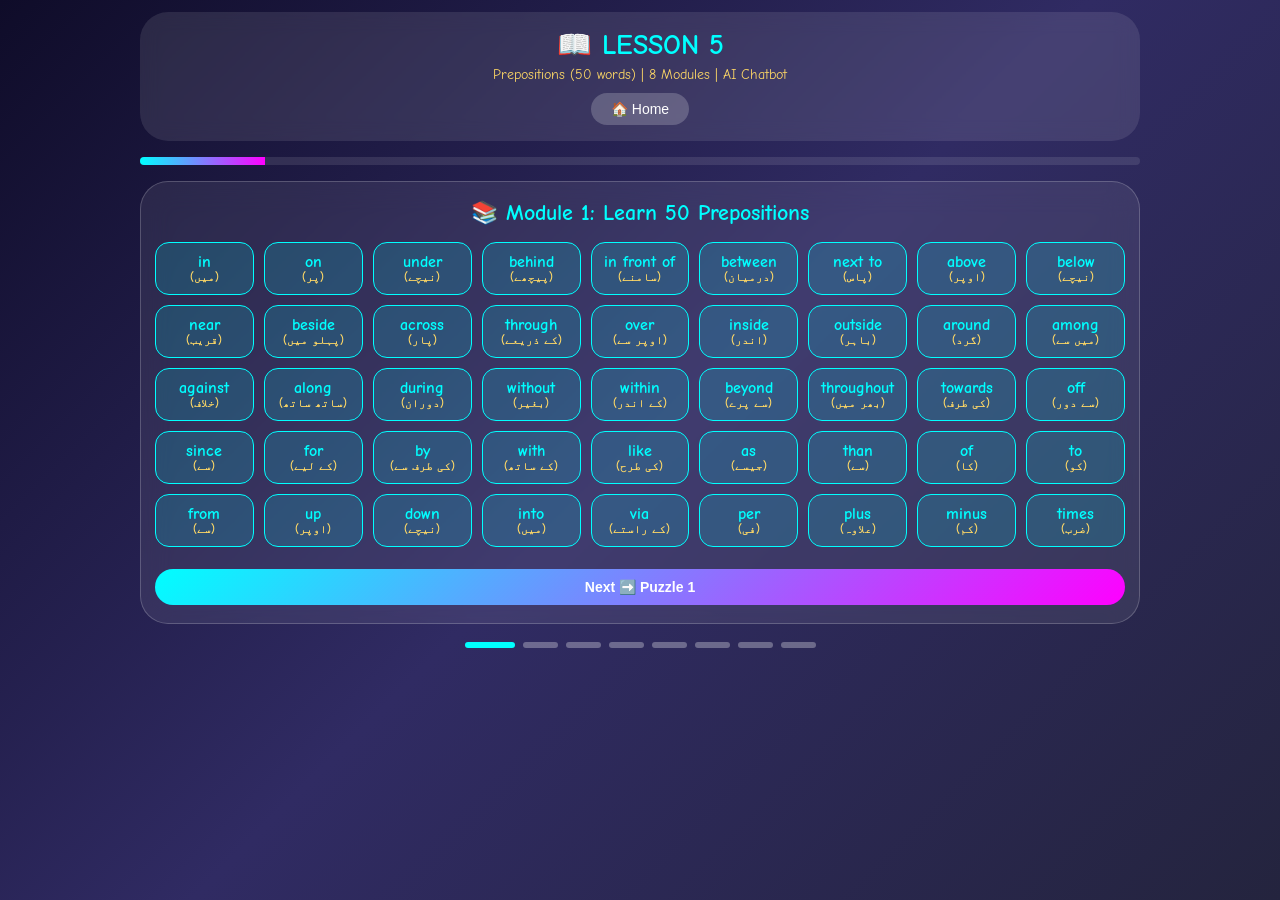
==== lecture-5/lesson_5.html @ a672e445 "New changes" ====
<!DOCTYPE html>
<html lang="ur">
<head>
    <meta charset="UTF-8">
    <meta name="viewport" content="width=device-width, initial-scale=1.0, user-scalable=yes, viewport-fit=cover">
    <title>Lesson 5 - 50 Prepositions & AI Chatbot</title>
    <link rel="stylesheet" href="style.css">
    <link href="https://fonts.googleapis.com/css2?family=Comic+Neue:wght@400;700&display=swap" rel="stylesheet">
</head>
<body>
    <div class="container">
        <header>
            <h1>📖 LESSON 5</h1>
            <p>Prepositions (50 words) | 8 Modules | AI Chatbot</p>
            <button class="home-btn" onclick="goHome()">🏠 Home</button>
        </header>

        <div class="progress-container">
            <div class="progress-bar" id="progressBar"></div>
        </div>

        <main id="mainContent">
            <!-- MODULE 1: Word List (50 Prepositions) -->
            <div id="module1" class="module active">
                <div class="card">
                    <h2>📚 Module 1: Learn 50 Prepositions</h2>
                    <div class="words-grid" id="wordsGrid"></div>
                    <div class="nav-buttons">
                        <button class="next-btn" data-next="module2">Next ➡️ Puzzle 1</button>
                    </div>
                </div>
            </div>

            <!-- MODULE 2: Match Game -->
            <div id="module2" class="module">
                <div class="card">
                    <h2>🧩 Puzzle 1: Match Preposition with Picture</h2>
                    <p class="puzzle-hint">👉 Preposition ko sahi picture se match karo 👈</p>
                    <div class="match-game" id="prepositionMatchGame"></div>
                    <div id="prepositionMatchMessage" class="message"></div>
                    <div class="nav-buttons">
                        <button class="prev-btn" data-prev="module1">⬅️ Back</button>
                        <button class="next-btn" data-next="module3">Next ➡️ Puzzle 2</button>
                    </div>
                </div>
            </div>

            <!-- MODULE 3: Fill Preposition -->
            <div id="module3" class="module">
                <div class="card">
                    <h2>🧩 Puzzle 2: Fill Correct Preposition</h2>
                    <p class="puzzle-hint">👉 Blank mein sahi preposition fill karo 👈</p>
                    <div id="fillPrepositionGame" class="choice-game"></div>
                    <div id="fillPrepositionMessage" class="message"></div>
                    <div class="nav-buttons">
                        <button class="prev-btn" data-prev="module2">⬅️ Back</button>
                        <button class="next-btn" data-next="module4">Next ➡️ Puzzle 3</button>
                    </div>
                </div>
            </div>

            <!-- MODULE 4: Drag & Drop -->
            <div id="module4" class="module">
                <div class="card">
                    <h2>🧩 Puzzle 3: Drag & Drop - Position Compare</h2>
                    <p class="puzzle-hint">👉 Word ko sahi position box mein drag karo 👈</p>
                    <div class="compare-game" id="dragCompareGame"></div>
                    <div id="dragCompareMessage" class="message"></div>
                    <div class="nav-buttons">
                        <button class="prev-btn" data-prev="module3">⬅️ Back</button>
                        <button class="next-btn" data-next="module5">Next ➡️ Puzzle 4</button>
                    </div>
                </div>
            </div>

            <!-- MODULE 5: Tricky Confusion -->
            <div id="module5" class="module">
                <div class="card">
                    <h2>🧩 Puzzle 4: Tricky Confusion - IN vs ON vs UNDER</h2>
                    <p class="puzzle-hint">👉 In / On / Under mein se sahi select karo 👈</p>
                    <div id="trickyGame" class="choice-game"></div>
                    <div id="trickyMessage" class="message"></div>
                    <div class="nav-buttons">
                        <button class="prev-btn" data-prev="module4">⬅️ Back</button>
                        <button class="next-btn" data-next="module6">Next ➡️ Quiz 1</button>
                    </div>
                </div>
            </div>

            <!-- MODULE 6: Mixed Quiz -->
            <div id="module6" class="module">
                <div class="card">
                    <h2>🏆 Quiz 1: Mixed Prepositions (50 Questions)</h2>
                    <p class="puzzle-hint">👉 Sahi preposition select karo 👈</p>
                    <div id="mixedQuizContainer" class="quiz-container"></div>
                    <button id="submitMixedQuiz" class="submit-btn">✅ Submit</button>
                    <div id="mixedQuizResult" class="quiz-result"></div>
                    <div class="nav-buttons">
                        <button class="prev-btn" data-prev="module5">⬅️ Back</button>
                        <button class="next-btn" data-next="module7">Next ➡️ AI CHATBOT</button>
                    </div>
                </div>
            </div>

            <!-- MODULE 7: AI Chatbot -->
            <div id="module7" class="module">
                <div class="card">
                    <h2>🤖 AI Chatbot - Learn with Fun (50 Questions)</h2>
                    <p class="puzzle-hint">👉 Main tumse baat karunga, tum answer do, main sikhaunga! 👈</p>
                    <div id="chatbotContainer" class="chat-container">
                        <div class="chat-messages" id="chatMessages">
                            <div class="bot-message">🤖 Hi! I'm your AI Teacher. What's your name?</div>
                        </div>
                        <div class="chat-input-area">
                            <input type="text" id="chatInput" class="chat-input" placeholder="Type your answer here...">
                            <button id="sendBtn" class="chat-send">📤 Send</button>
                        </div>
                    </div>
                    <div class="nav-buttons">
                        <button class="prev-btn" data-prev="module6">⬅️ Back</button>
                        <button class="next-btn" data-next="module8">Next ➡️ Final Test</button>
                    </div>
                </div>
            </div>

            <!-- MODULE 8: Final Test -->
            <div id="module8" class="module">
                <div class="card">
                    <h2>🏆 Final Test (50 Questions)</h2>
                    <p class="puzzle-hint">👉 All prepositions mixed - final challenge! 👈</p>
                    <div id="finalQuizContainer" class="quiz-container"></div>
                    <button id="submitFinalQuiz" class="submit-btn">✅ Submit</button>
                    <div id="finalQuizResult" class="quiz-result"></div>
                    <div class="nav-buttons">
                        <button class="prev-btn" data-prev="module7">⬅️ Back</button>
                    </div>
                </div>
            </div>
        </main>

        <div class="module-dots" id="moduleDots"></div>
    </div>

    <script src="script.js"></script>
</body>
</html>
---- lecture-5/style.css ----
* {
    margin: 0;
    padding: 0;
    box-sizing: border-box;
    -webkit-tap-highlight-color: transparent;
}

body {
    min-height: 100vh;
    background: linear-gradient(135deg, #0f0c29, #302b63, #24243e);
    font-family: 'Comic Neue', 'Segoe UI Emoji', cursive;
    padding: 12px;
}

.container {
    max-width: 1000px;
    margin: 0 auto;
    width: 100%;
}

header {
    text-align: center;
    padding: 16px 12px;
    background: rgba(255,255,255,0.1);
    backdrop-filter: blur(10px);
    border-radius: 28px;
    margin-bottom: 16px;
}

header h1 {
    color: cyan;
    font-size: clamp(22px, 6vw, 28px);
}

header p {
    color: #ffd966;
    margin-top: 5px;
    font-size: clamp(12px, 3.5vw, 14px);
}

.home-btn {
    margin-top: 10px;
    background: rgba(255,255,255,0.2);
    border: none;
    padding: 8px 20px;
    border-radius: 25px;
    color: white;
    cursor: pointer;
    font-size: 14px;
    transition: all 0.2s;
}

.home-btn:active {
    transform: scale(0.96);
}

.progress-container {
    background: rgba(255,255,255,0.1);
    border-radius: 20px;
    height: 8px;
    margin-bottom: 16px;
    overflow: hidden;
}

.progress-bar {
    width: 0%;
    height: 100%;
    background: linear-gradient(90deg, cyan, magenta);
    transition: width 0.5s;
}

.module {
    display: none;
}

.module.active {
    display: block;
    animation: fadeIn 0.3s ease;
}

@keyframes fadeIn {
    from { opacity: 0; transform: translateX(15px); }
    to { opacity: 1; transform: translateX(0); }
}

.card {
    background: rgba(255,255,255,0.08);
    backdrop-filter: blur(15px);
    border-radius: 28px;
    padding: 18px 14px;
    border: 1px solid rgba(255,255,255,0.2);
}

h2 {
    color: cyan;
    text-align: center;
    margin-bottom: 16px;
    font-size: clamp(18px, 5vw, 22px);
}

.puzzle-hint {
    text-align: center;
    color: #ffd966;
    margin-bottom: 18px;
    font-size: clamp(12px, 3.5vw, 14px);
}

.words-grid {
    display: grid;
    grid-template-columns: repeat(auto-fill, minmax(95px, 1fr));
    gap: 10px;
}

.word-card {
    background: rgba(0,255,255,0.15);
    border: 1px solid cyan;
    border-radius: 14px;
    padding: 10px 5px;
    text-align: center;
    font-size: 16px;
    font-weight: bold;
    color: cyan;
    cursor: pointer;
    transition: all 0.15s;
}

.word-card:active {
    transform: scale(0.97);
}

.word-card .urdu {
    display: block;
    font-size: 11px;
    color: #ffd966;
}

.match-game {
    display: flex;
    gap: 15px;
    flex-wrap: wrap;
}

.match-left-col, .match-right-col {
    flex: 1;
    min-width: 140px;
    display: flex;
    flex-direction: column;
    gap: 10px;
}

.match-item {
    background: rgba(255,255,255,0.1);
    border: 2px solid cyan;
    border-radius: 14px;
    padding: 10px 8px;
    text-align: center;
    font-size: 14px;
    font-weight: bold;
    cursor: pointer;
    transition: all 0.15s;
    word-break: break-word;
}

.match-item.selected {
    background: cyan;
    color: black;
}

.match-item.matched {
    background: #4CAF50;
    border-color: #4CAF50;
    color: white;
    cursor: default;
    opacity: 0.7;
}

.choice-game {
    display: flex;
    flex-direction: column;
    gap: 14px;
}

.choice-question {
    background: rgba(0,0,0,0.5);
    padding: 14px;
    border-radius: 20px;
    text-align: center;
}

.choice-question p {
    font-size: clamp(16px, 4.5vw, 20px);
    color: white;
    margin-bottom: 12px;
    word-break: break-word;
}

.choice-options {
    display: flex;
    justify-content: center;
    gap: 10px;
    flex-wrap: wrap;
}

.choice-option {
    background: rgba(0,255,255,0.2);
    border: none;
    padding: 8px 16px;
    font-size: 14px;
    border-radius: 30px;
    cursor: pointer;
    color: white;
    transition: all 0.15s;
}

.choice-option:active {
    transform: scale(0.95);
}

.compare-game {
    display: flex;
    gap: 15px;
    flex-wrap: wrap;
}

.compare-words-col, .compare-zones-col {
    flex: 1;
    min-width: 140px;
}

.compare-word {
    background: rgba(0,255,255,0.2);
    border: 1px solid cyan;
    border-radius: 14px;
    padding: 10px;
    margin-bottom: 8px;
    text-align: center;
    font-size: 14px;
    cursor: pointer;
}

.compare-word.selected {
    background: cyan;
    color: black;
}

.compare-word.matched {
    opacity: 0.4;
    pointer-events: none;
}

.compare-zone {
    background: rgba(255,255,255,0.1);
    border: 2px dashed cyan;
    border-radius: 14px;
    padding: 10px;
    margin-bottom: 8px;
    text-align: center;
    font-size: 13px;
    min-height: 52px;
}

.compare-zone.filled {
    background: rgba(76,175,80,0.3);
    border: 2px solid #4CAF50;
}

.quiz-container {
    margin-bottom: 18px;
    max-height: 60vh;
    overflow-y: auto;
    -webkit-overflow-scrolling: touch;
}

.quiz-question {
    background: rgba(0,0,0,0.5);
    border-radius: 20px;
    padding: 14px;
    margin-bottom: 14px;
}

.quiz-question p {
    color: white;
    font-size: clamp(14px, 4vw, 16px);
    margin-bottom: 10px;
}

.quiz-options {
    display: flex;
    flex-wrap: wrap;
    gap: 10px;
}

.quiz-option {
    background: rgba(255,255,255,0.1);
    padding: 6px 14px;
    border-radius: 25px;
    cursor: pointer;
    display: flex;
    align-items: center;
    gap: 6px;
}

.quiz-option span {
    color: white;
    font-size: 14px;
}

.quiz-option input {
    margin-right: 4px;
    cursor: pointer;
    accent-color: cyan;
}

.chat-container {
    background: rgba(0,0,0,0.4);
    border-radius: 28px;
    padding: 16px;
    margin-bottom: 18px;
    height: 65vh;
    min-height: 480px;
    display: flex;
    flex-direction: column;
    border: 1px solid rgba(0,255,255,0.2);
}

.chat-messages {
    flex: 1;
    overflow-y: auto;
    padding: 12px 8px;
    display: flex;
    flex-direction: column;
    gap: 12px;
    scroll-behavior: smooth;
    -webkit-overflow-scrolling: touch;
}

.chat-messages::-webkit-scrollbar {
    width: 4px;
}

.chat-messages::-webkit-scrollbar-track {
    background: rgba(255,255,255,0.1);
    border-radius: 10px;
}

.chat-messages::-webkit-scrollbar-thumb {
    background: cyan;
    border-radius: 10px;
}

.bot-message, .user-message {
    max-width: 90%;
    padding: 10px 14px;
    border-radius: 20px;
    font-size: 14px;
    line-height: 1.4;
    animation: fadeInMsg 0.25s ease;
    word-wrap: break-word;
    white-space: pre-wrap;
}

@keyframes fadeInMsg {
    from { opacity: 0; transform: translateY(8px); }
    to { opacity: 1; transform: translateY(0); }
}

.bot-message {
    background: linear-gradient(135deg, #0a4c4c, #0a6b6b);
    border-left: 3px solid cyan;
    color: #e0ffff;
    align-self: flex-start;
    border-bottom-left-radius: 6px;
    box-shadow: 0 1px 4px rgba(0,0,0,0.2);
}

.user-message {
    background: linear-gradient(135deg, #6a1b6a, #4a1a6a);
    border-right: 3px solid magenta;
    color: white;
    align-self: flex-end;
    border-bottom-right-radius: 6px;
    box-shadow: 0 1px 4px rgba(0,0,0,0.2);
}

.chat-input-area {
    display: flex;
    gap: 10px;
    margin-top: 14px;
    background: rgba(0,0,0,0.3);
    padding: 8px 10px;
    border-radius: 60px;
    backdrop-filter: blur(5px);
}

.chat-input {
    flex: 4;
    background: rgba(255,255,255,0.12);
    border: 1px solid rgba(0,255,255,0.5);
    border-radius: 50px;
    padding: 12px 16px;
    font-size: 14px;
    color: white;
    font-family: inherit;
    outline: none;
}

.chat-input:focus {
    border-color: magenta;
    background: rgba(255,255,255,0.2);
}

.chat-input::placeholder {
    color: rgba(255,255,255,0.5);
    font-size: 12px;
}

.chat-send {
    flex: 1.2;
    background: linear-gradient(135deg, cyan, magenta);
    border: none;
    border-radius: 50px;
    padding: 0 12px;
    font-size: 14px;
    font-weight: bold;
    color: white;
    cursor: pointer;
    min-width: 65px;
    white-space: nowrap;
}

.chat-send:active {
    transform: scale(0.96);
}

.nav-buttons {
    display: flex;
    justify-content: space-between;
    margin-top: 22px;
    gap: 12px;
}

.prev-btn, .next-btn, .submit-btn {
    background: linear-gradient(135deg, cyan, magenta);
    border: none;
    padding: 10px 18px;
    border-radius: 40px;
    font-size: 14px;
    font-weight: bold;
    color: white;
    cursor: pointer;
    flex: 1;
    text-align: center;
}

.prev-btn:active, .next-btn:active, .submit-btn:active {
    transform: scale(0.97);
}

.message, .quiz-result {
    text-align: center;
    padding: 12px;
    margin-top: 14px;
    border-radius: 20px;
    font-size: 14px;
}

.module-dots {
    display: flex;
    justify-content: center;
    gap: 8px;
    margin-top: 18px;
    flex-wrap: wrap;
}

.dot {
    width: 35px;
    height: 6px;
    background: rgba(255,255,255,0.3);
    border-radius: 10px;
    cursor: pointer;
}

.dot.active {
    background: cyan;
    width: 50px;
}

@media (max-width: 640px) {
    body { padding: 8px; }
    .card { padding: 14px 12px; }
    .match-left-col, .match-right-col { min-width: 100%; }
    .compare-words-col, .compare-zones-col { min-width: 100%; }
    .words-grid { grid-template-columns: repeat(auto-fill, minmax(80px, 1fr)); }
    .chat-container { height: 60vh; min-height: 420px; padding: 12px; }
    .bot-message, .user-message { max-width: 95%; font-size: 13px; padding: 8px 12px; }
    .chat-input { padding: 10px 14px; font-size: 13px; }
    .chat-send { font-size: 13px; min-width: 60px; }
}

@media (max-width: 480px) {
    .dot { width: 28px; }
    .dot.active { width: 40px; }
    .chat-send { font-size: 12px; min-width: 55px; }
}
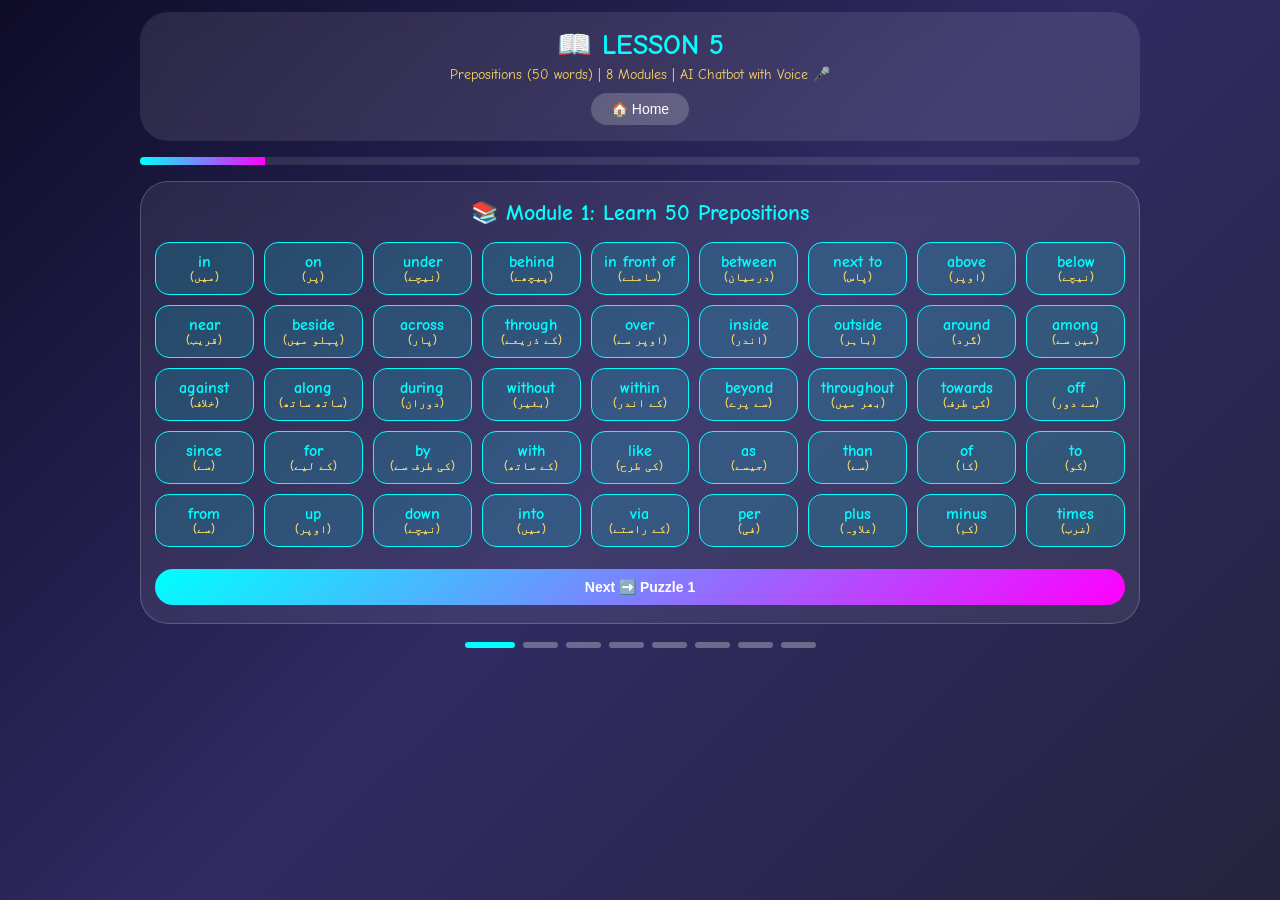
==== commit c02c2ffc: "new changes" ====
--- a/lecture-5/lesson_5.html
+++ b/lecture-5/lesson_5.html
@@ -11,7 +11,7 @@
     <div class="container">
         <header>
             <h1>📖 LESSON 5</h1>
-            <p>Prepositions (50 words) | 8 Modules | AI Chatbot</p>
+            <p>Prepositions (50 words) | 8 Modules | AI Chatbot with Voice 🎤</p>
             <button class="home-btn" onclick="goHome()">🏠 Home</button>
         </header>
 
@@ -102,18 +102,44 @@
                 </div>
             </div>
 
-            <!-- MODULE 7: AI Chatbot -->
+            <!-- MODULE 7: AI Chatbot WITH MIC BUTTON -->
             <div id="module7" class="module">
                 <div class="card">
-                    <h2>🤖 AI Chatbot - Learn with Fun (50 Questions)</h2>
-                    <p class="puzzle-hint">👉 Main tumse baat karunga, tum answer do, main sikhaunga! 👈</p>
+                    <h2>🤖 AI Chatbot - Learn with Fun (50 Questions) 🎤</h2>
+                    <p class="puzzle-hint">👉 Type karo ya 🎤 MIC button click karo aur bolo! 👈</p>
                     <div id="chatbotContainer" class="chat-container">
+                        <div class="chat-header">
+                            <span class="ai-badge">🧠 AI TUTOR</span>
+                            <span class="score-badge" id="chatScore">Score: 0/0</span>
+                            <span class="streak-badge" id="streakBadge">🔥 0</span>
+                        </div>
                         <div class="chat-messages" id="chatMessages">
-                            <div class="bot-message">🤖 Hi! I'm your AI Teacher. What's your name?</div>
+                            <div class="bot-message">
+                                <span class="bot-icon">🤖</span>
+                                <div class="message-content">
+                                    <strong>✨ Welcome to AI Tutor with Voice! ✨</strong><br><br>
+                                    🎤 <strong>Click the ORANGE MIC button and speak your answer!</strong><br>
+                                    📚 50 Grammar Questions: Nouns, Verbs, Prepositions, Pronouns<br><br>
+                                    👋 <strong>What is your name? / Apna naam batao?</strong>
+                                </div>
+                            </div>
                         </div>
                         <div class="chat-input-area">
-                            <input type="text" id="chatInput" class="chat-input" placeholder="Type your answer here...">
+                            <button id="micBtn" class="mic-btn" title="Click and Speak">🎤</button>
+                            <input type="text" id="chatInput" class="chat-input" placeholder="Type your answer... or click 🎤 and speak">
                             <button id="sendBtn" class="chat-send">📤 Send</button>
+                        </div>
+                        <div class="voice-status" id="voiceStatus">🔴 Click 🎤, speak, then auto-send!</div>
+                    </div>
+                    <div class="grammar-panel">
+                        <div class="grammar-header">📖 GRAMMAR REFERENCE</div>
+                        <div class="grammar-content">
+                            <p>🔤 Noun: Person/Place/Thing</p>
+                            <p>⚡ Verb: Action/State</p>
+                            <p>📍 Preposition: Position</p>
+                            <p>👤 Subjective: I, You, He, She, We, They</p>
+                            <p>👥 Objective: Me, Him, Her, Us, Them</p>
+                            <p>🔢 Singular/Plural: cat/cats, child/children</p>
                         </div>
                     </div>
                     <div class="nav-buttons">
--- a/lecture-5/style.css
+++ b/lecture-5/style.css
@@ -311,27 +311,67 @@
     accent-color: cyan;
 }
 
+/* ========== CHATBOT CONTAINER ========== */
 .chat-container {
     background: rgba(0,0,0,0.4);
     border-radius: 28px;
-    padding: 16px;
     margin-bottom: 18px;
-    height: 65vh;
-    min-height: 480px;
+    height: 55vh;
+    min-height: 450px;
     display: flex;
     flex-direction: column;
     border: 1px solid rgba(0,255,255,0.2);
-}
-
+    overflow: hidden;
+}
+
+/* Chat Header */
+.chat-header {
+    background: linear-gradient(135deg, #0a4c4c, #0a3a3a);
+    padding: 12px 16px;
+    display: flex;
+    justify-content: space-between;
+    align-items: center;
+    border-bottom: 1px solid cyan;
+    flex-wrap: wrap;
+    gap: 8px;
+}
+
+.ai-badge {
+    background: cyan;
+    color: black;
+    padding: 4px 12px;
+    border-radius: 20px;
+    font-size: 12px;
+    font-weight: bold;
+}
+
+.score-badge {
+    background: magenta;
+    color: white;
+    padding: 4px 12px;
+    border-radius: 20px;
+    font-size: 12px;
+    font-weight: bold;
+}
+
+.streak-badge {
+    background: #ff9800;
+    color: white;
+    padding: 4px 12px;
+    border-radius: 20px;
+    font-size: 12px;
+    font-weight: bold;
+}
+
+/* Chat Messages */
 .chat-messages {
     flex: 1;
     overflow-y: auto;
-    padding: 12px 8px;
+    padding: 14px;
     display: flex;
     flex-direction: column;
     gap: 12px;
-    scroll-behavior: smooth;
-    -webkit-overflow-scrolling: touch;
+    background: rgba(0,0,0,0.2);
 }
 
 .chat-messages::-webkit-scrollbar {
@@ -348,15 +388,52 @@
     border-radius: 10px;
 }
 
+/* Message Bubbles */
 .bot-message, .user-message {
-    max-width: 90%;
+    display: flex;
+    gap: 10px;
+    max-width: 92%;
+    animation: fadeInMsg 0.25s ease;
+}
+
+.bot-message {
+    align-self: flex-start;
+}
+
+.user-message {
+    align-self: flex-end;
+    flex-direction: row-reverse;
+}
+
+.bot-icon {
+    background: #0a6b6b;
+    width: 32px;
+    height: 32px;
+    border-radius: 50%;
+    display: flex;
+    align-items: center;
+    justify-content: center;
+    font-size: 18px;
+    flex-shrink: 0;
+}
+
+.message-content {
+    background: linear-gradient(135deg, #0a4c4c, #0a6b6b);
     padding: 10px 14px;
     border-radius: 20px;
-    font-size: 14px;
-    line-height: 1.4;
-    animation: fadeInMsg 0.25s ease;
+    border-bottom-left-radius: 6px;
+    color: #e0ffff;
+    font-size: 14px;
+    line-height: 1.45;
     word-wrap: break-word;
     white-space: pre-wrap;
+}
+
+.user-message .message-content {
+    background: linear-gradient(135deg, #6a1b6a, #8b2a8b);
+    border-bottom-right-radius: 6px;
+    border-bottom-left-radius: 20px;
+    color: white;
 }
 
 @keyframes fadeInMsg {
@@ -364,32 +441,40 @@
     to { opacity: 1; transform: translateY(0); }
 }
 
-.bot-message {
-    background: linear-gradient(135deg, #0a4c4c, #0a6b6b);
-    border-left: 3px solid cyan;
-    color: #e0ffff;
-    align-self: flex-start;
-    border-bottom-left-radius: 6px;
-    box-shadow: 0 1px 4px rgba(0,0,0,0.2);
-}
-
-.user-message {
-    background: linear-gradient(135deg, #6a1b6a, #4a1a6a);
-    border-right: 3px solid magenta;
-    color: white;
-    align-self: flex-end;
-    border-bottom-right-radius: 6px;
-    box-shadow: 0 1px 4px rgba(0,0,0,0.2);
-}
-
+/* Chat Input Area with MIC Button */
 .chat-input-area {
     display: flex;
     gap: 10px;
-    margin-top: 14px;
-    background: rgba(0,0,0,0.3);
-    padding: 8px 10px;
-    border-radius: 60px;
-    backdrop-filter: blur(5px);
+    padding: 12px;
+    background: rgba(0,0,0,0.4);
+    border-top: 1px solid rgba(0,255,255,0.2);
+}
+
+/* MIC BUTTON STYLES */
+.mic-btn {
+    background: linear-gradient(135deg, #ff5722, #ff9800);
+    border: none;
+    border-radius: 50px;
+    width: 48px;
+    font-size: 20px;
+    cursor: pointer;
+    color: white;
+    transition: all 0.2s;
+}
+
+.mic-btn:active {
+    transform: scale(0.95);
+}
+
+.mic-btn.listening {
+    animation: pulse 1s infinite;
+    background: #f44336;
+}
+
+@keyframes pulse {
+    0% { transform: scale(1); opacity: 1; }
+    50% { transform: scale(1.1); opacity: 0.8; }
+    100% { transform: scale(1); opacity: 1; }
 }
 
 .chat-input {
@@ -432,6 +517,52 @@
     transform: scale(0.96);
 }
 
+/* Voice Status */
+.voice-status {
+    font-size: 11px;
+    text-align: center;
+    padding: 4px;
+    color: #ffd966;
+    background: rgba(0,0,0,0.3);
+    border-radius: 20px;
+    margin: 0 12px 8px 12px;
+}
+
+/* Grammar Panel */
+.grammar-panel {
+    background: rgba(0,0,0,0.5);
+    border-radius: 20px;
+    margin-top: 12px;
+    overflow: hidden;
+}
+
+.grammar-header {
+    background: linear-gradient(135deg, cyan, magenta);
+    color: black;
+    padding: 8px 12px;
+    font-size: 13px;
+    font-weight: bold;
+    text-align: center;
+}
+
+.grammar-content {
+    padding: 10px 12px;
+    display: flex;
+    flex-wrap: wrap;
+    gap: 8px;
+    justify-content: center;
+}
+
+.grammar-content p {
+    background: rgba(0,255,255,0.15);
+    padding: 4px 10px;
+    border-radius: 20px;
+    font-size: 11px;
+    color: #ffd966;
+    margin: 0;
+}
+
+/* Navigation Buttons */
 .nav-buttons {
     display: flex;
     justify-content: space-between;
@@ -485,20 +616,25 @@
     width: 50px;
 }
 
+/* Mobile Responsive */
 @media (max-width: 640px) {
     body { padding: 8px; }
     .card { padding: 14px 12px; }
     .match-left-col, .match-right-col { min-width: 100%; }
     .compare-words-col, .compare-zones-col { min-width: 100%; }
     .words-grid { grid-template-columns: repeat(auto-fill, minmax(80px, 1fr)); }
-    .chat-container { height: 60vh; min-height: 420px; padding: 12px; }
-    .bot-message, .user-message { max-width: 95%; font-size: 13px; padding: 8px 12px; }
-    .chat-input { padding: 10px 14px; font-size: 13px; }
-    .chat-send { font-size: 13px; min-width: 60px; }
+    .chat-container { height: 52vh; min-height: 400px; }
+    .bot-message, .user-message { max-width: 98%; }
+    .message-content { font-size: 12px; padding: 8px 12px; }
+    .chat-input { padding: 10px 12px; font-size: 12px; }
+    .mic-btn { width: 44px; font-size: 18px; }
+    .chat-send { font-size: 12px; min-width: 55px; }
+    .grammar-content p { font-size: 10px; }
 }
 
 @media (max-width: 480px) {
     .dot { width: 28px; }
     .dot.active { width: 40px; }
-    .chat-send { font-size: 12px; min-width: 55px; }
+    .chat-header { padding: 8px 12px; }
+    .ai-badge, .score-badge, .streak-badge { font-size: 10px; padding: 3px 8px; }
 }
